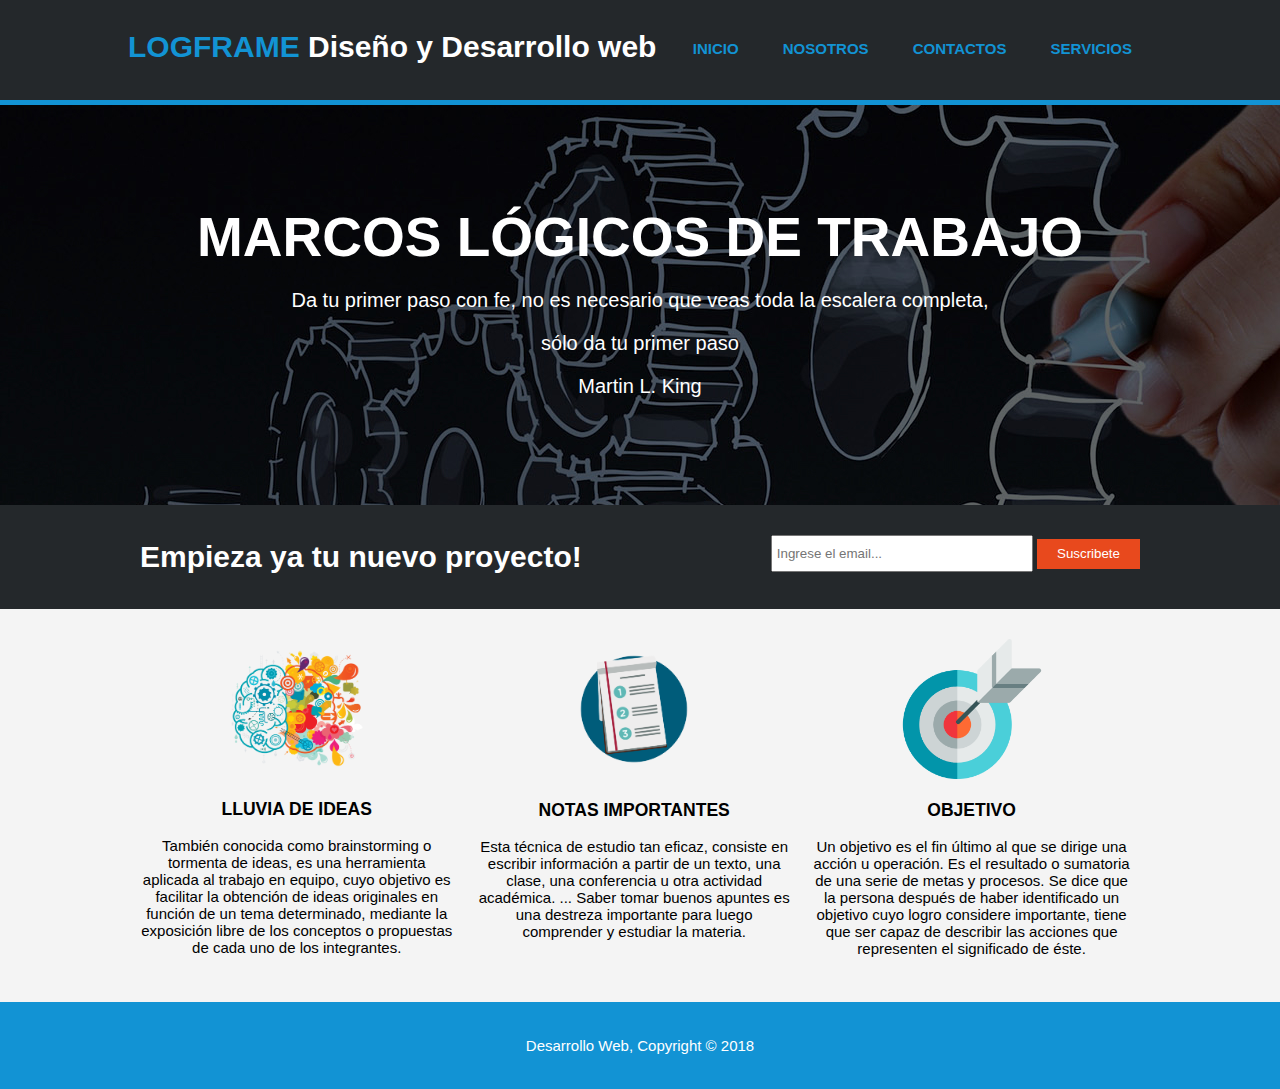
==== index.html @ 2e367ead "Pagina de Inicio" ====
<!DOCTYPE html>
<html>
<head>
    <title>Proyecto Desarrollo Web</title>
    <meta charset="UTF-8">
    <meta name="viewport" content="width=desvice-width, user-scalable=no, initial-scale=1, maximum-scale=1, minimum-scale=1">
    <link rel="stylesheet" href="css/estilos.css">
</head> 
<body>
    <header>
        <div class="contenedor">
            <div id="marca">
                <h1>
                    <span class="resaltado">LOGFRAME</span>
                    Diseño y Desarrollo web
                </h1>
            </div>
            <nav>
                <ul>
                    <li class="actual"><a href="index.html">Inicio</a></li>
                    <li class="actual"><a href="index.html">Nosotros</a></li>
                    <li class="actual"><a href="index.html">Contactos</a></li>
                    <li class="actual"><a href="index.html">Servicios</a></li>
                                        
                </ul>
            </nav>
        </div>
    </header>

    <section id="cabecera">
        <div class="contenedor">
            <h1>MARCOS LÓGICOS DE TRABAJO</h1>
            <p>Da tu primer paso con fe, no es necesario que veas toda la escalera completa, </p>
            <p>sólo da tu primer paso </p>
            <p>Martin L. King</p>
        </div>

    </section>

    <section id="boletin">
        <div class="contenedor">
            <h1>Empieza ya tu nuevo proyecto!</h1>
            <form >
                <input type="email" name="email" placeholder="Ingrese el email...">
                <button type="submit" class="boton1">Suscribete</button>
        
            </form>
        </div>

    </section>
    <section id="cajas">
        <div class="contenedor">
            <div class="caja">
                <img src="img/cerebro.png" alt="">
                <h3>LLUVIA DE IDEAS</h3>
                <p>También conocida como brainstorming o tormenta de ideas, es una herramienta aplicada al trabajo en equipo, cuyo objetivo es facilitar la obtención de ideas originales en función de un tema determinado, mediante la exposición libre de los conceptos o propuestas de cada uno de los integrantes.</p>
            </div>

            <div class="caja">
                <img src="img/pasos.png" alt="">
                <h3>NOTAS IMPORTANTES</h3>
                <p>Esta técnica de estudio tan eficaz, consiste en escribir información a partir de un texto, una clase, una conferencia u otra actividad académica. ... Saber tomar buenos apuntes es una destreza importante para luego comprender y estudiar la materia.</p>
            </div>

            <div class="caja">
                <img src="img/objetivo.png" alt="">
                <h3>OBJETIVO</h3>
                <p>Un objetivo es el fin último al que se dirige una acción u operación. Es el resultado o sumatoria de una serie de metas y procesos. Se dice que la persona después de haber identificado un objetivo cuyo logro considere importante, tiene que ser capaz de describir las acciones que representen el significado de éste.</p>
            </div>
        </div>
    </section>

    <footer>
        <p>Desarrollo Web, Copyright &copy; 2018</p>
    </footer>
</body>   
</html>
---- css/estilos.css ----
body{
    font: 15px Arial, Helvetica, sans-serif;
    padding: 0;
    margin: 0;
    background-color: #f4f4f4;
   
}

/*Estilos Globales*/
.contenedor{
    width: 80%;
    margin: auto;
    overflow: hidden;
    
}

ul{
    margin:0;
    padding:0;
}

.boton1{
    height: 30px;
    background: #e8491d;
    border: 0;
    padding-left: 20px;
    padding-right:20px;
    color: #ffffff;
}

/*Encabezado */
header{
    background-color: #24282b;
    color: #fff;
    padding-top: 30px; /* del contenido hacia el contenedor*/
    min-height: 70px;
    border-bottom: 5px solid #1293d4;
}

header a{
    color: #fff;
    text-decoration: none;
    text-transform: uppercase; /*Mayusculas */
    font-size: 1em;
}

header li{     
    display: inline;/*Quita la linea inferior y los puntos .*/
    padding: 0px 20px 20px 20px;
}

header #marca{
    float: left;
}


header #marca h1{
    margin: 0;
}

header nav{
    float: right;
    margin-top: 10px;
}

header .resaltado, header .actual a {
    color: #1293d4;
    font-weight: bold;

}

header a:hover{
    color: #ccc;
    font-weight: bold;
}

/* Cabecera con imagen*/
#cabecera{
    min-height: 400px;
    background: url('../img/fondooscuro.jpg') no-repeat 0 -100px;
    text-align: center;
    color: #FFFFFF;
}
 #cabecera h1{
     margin-top: 100px;
     font-size: 55px;
     margin-bottom: 10px;
}

#cabecera p{
    font-size: 20px;
}

/*Formulario*/
#boletin{
    
    padding: 15px;
    color: #fff;
    background: #24282b;
}
#boletin h1{
    float: left;
    

}


#boletin form{
    float: right;
    margin-top: 15px;

}

#boletin input[type="email"]{
    padding: 4px;
    height: 25px;
    width: 250px;
}

/* Cajas*/
#cajas{
    margin-top: 20px;
}

#cajas .caja{
    float: left;
    text-align: center;
    width: 31%;
    padding: 10px;
}

/* Footer*/
footer{
    padding: 20px;
    margin-top: 20px;
    color: #fff;
    background-color: #1293d4;
    text-align: center;
}

#cajas .caja img{
    width: 140px;
}
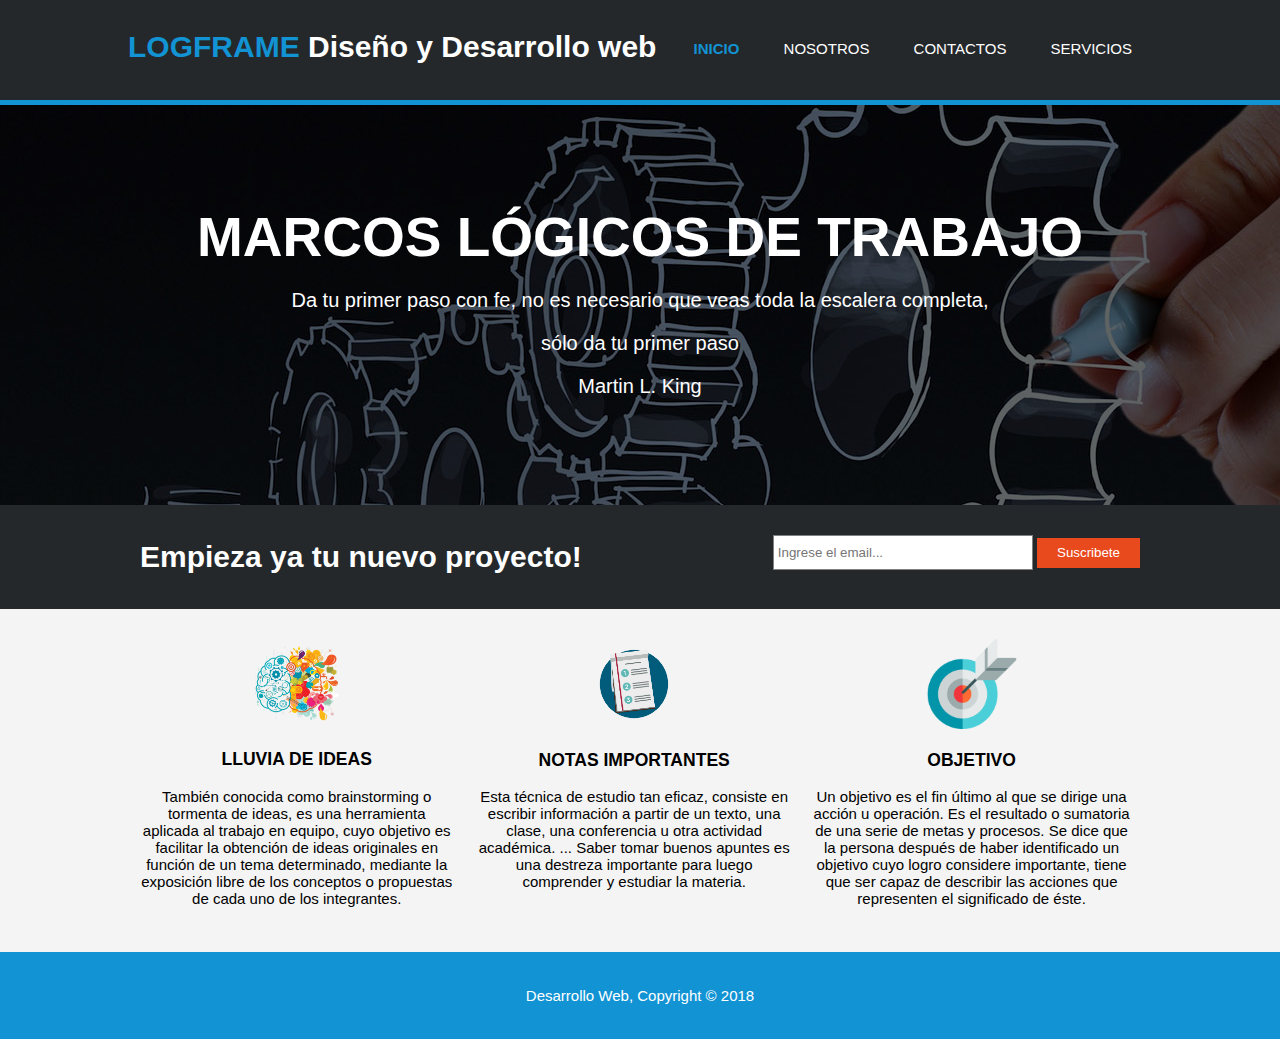
==== commit 301a1899: "Paginas Header en Vista Previa" ====
--- a/index.html
+++ b/index.html
@@ -18,9 +18,9 @@
             <nav>
                 <ul>
                     <li class="actual"><a href="index.html">Inicio</a></li>
-                    <li class="actual"><a href="index.html">Nosotros</a></li>
-                    <li class="actual"><a href="index.html">Contactos</a></li>
-                    <li class="actual"><a href="index.html">Servicios</a></li>
+                    <li ><a href="nosotros.html">Nosotros</a></li>
+                    <li ><a href="contactos.html">Contactos</a></li>
+                    <li ><a href="servicios.html">Servicios</a></li>
                                         
                 </ul>
             </nav>
--- a/css/estilos.css
+++ b/css/estilos.css
@@ -128,7 +128,39 @@
     width: 31%;
     padding: 10px;
 }
-
+#cajas .caja img{
+    width: 90px;
+}
+
+/*Lateral */
+aside#lateral{
+    float: right;
+    width: 30%;
+    margin-top: 10px;
+}
+
+.oscuro{
+    padding: 15px;
+    background-color: #35424a;
+    color: #fff;
+    margin-top: 10px;
+    margin-bottom: 10px;
+}
+
+/* Main-col*/
+article#main-col{
+    float: left;
+    width: 65%;
+}
+
+/* SErvicios*/
+ul#servicios li{
+    list-style: none;
+    padding: 20px;
+    border: 1px solid #ccc;
+    margin-bottom: 5px;
+    background-color: #e6e6e6
+}
 /* Footer*/
 footer{
     padding: 20px;
@@ -138,6 +170,58 @@
     text-align: center;
 }
 
-#cajas .caja img{
-    width: 140px;
-}
+/*Formulario*/
+input{
+    width: 100%;
+    height: 35px;
+    border: 1px solid gray;
+    margin-bottom: 7px;
+    
+}
+
+input[type="submit"]{
+    background-color: #e8491d;
+    color: #fff;
+
+}
+
+/* Responsive*/
+
+@media(max-width: 768px){
+    header #marca,
+    header nav,
+    header nav li,
+    #boletin h1,
+    #boletin form,
+    #cajas .caja,
+    article#main-col,
+    aside#lateral{
+        float: none;
+        text-align: center;
+        width: 100%;
+    }
+
+    header{
+        padding-bottom: 20px;
+        
+    }
+
+    #boletin h1{
+        margin-top: 40px;
+    }
+
+    #boletin button{
+        display: block;
+        width: 100%;
+    }
+
+    #boletin form input[type="email"]{
+        width: 100%;
+        margin-bottom: 5px;
+
+    }
+
+    input{
+        width: 90%;
+    }
+}